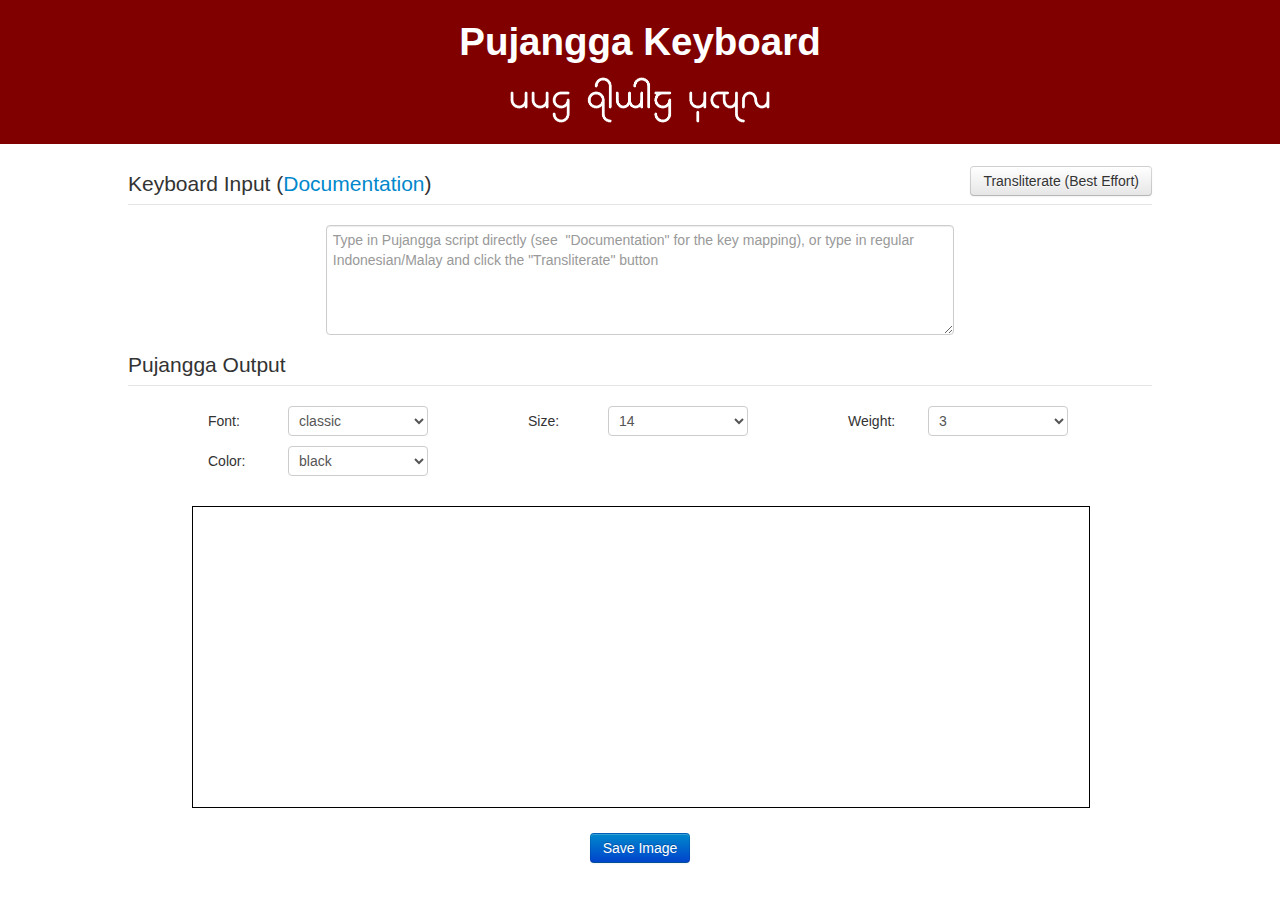
==== index.html @ c9950cda "Format index.html" ====
<!DOCTYPE html>
<html>

<head>
	<title>Pujangga Keyboard</title>
	<link rel="icon" type="image/x-icon" href="./assets/images/cara-favicon.ico">
	<link rel="stylesheet" href="./assets/stylesheets/bootstrap.css">
	<link rel="stylesheet" href="./assets/stylesheets/home.css">
	<script src="./assets/javascripts/jquery-3.7.1.min.js"></script>
	<script src="./assets/javascripts/application.js"></script>
</head>

<body class='body'>
	<div class='title'>
		<h1 class='center'>Pujangga Keyboard</h1>
		<div class='center'><img class="doc-image" src="assets/images/kibor pujangga.png"></div>
	</div>

	<div class='parent'>
		<br />
		<legend style="display: flex; justify-content: space-between;">
			<div>
				Keyboard Input (<a href="./documentation.html" target="_blank">Documentation</a>)
			</div>
			<div>
				<a target='_blank' id='transliterate_button' class='btn' style="margin-bottom: 8px;">
					Transliterate (Best Effort)
				</a>
			</div>
		</legend>

		<div class='center'>
			<textarea class='textarea-home' id='input' rows="5"
				placeholder="Type in Pujangga script directly (see  &quot;Documentation&quot; for the key mapping), or type in regular Indonesian/Malay and click the &quot;Transliterate&quot; button"></textarea>
		</div>

		<legend>
			Pujangga Output
		</legend>
	</div>

	<div class='parent'>
		<div id='options'>
			<div class='row'>
				<div class='span1 offset1 dropdown-label'>
					Font:
				</div>
				<div class='span2'>
					<select id='font-style' class='dropdown-cara'>
						<option>classic</option>
						<option>modern</option>
					</select>
				</div>
				<div class='span1 offset1 dropdown-label'>
					Size:
				</div>
				<div class='span2'>
					<select id='font-size' class='dropdown-cara'>
						<option>8</option>
						<option>9</option>
						<option>10</option>
						<option>11</option>
						<option>12</option>
						<option>14</option>
						<option>16</option>
						<option>20</option>
						<option>24</option>
						<option>30</option>
						<option>36</option>
						<option>48</option>
						<option>72</option>
					</select>
				</div>
				<div class='span1 offset1 dropdown-label'>
					Weight:
				</div>
				<div class='span2'>
					<select id='font-width' class='dropdown-cara'>
						<option>1</option>
						<option>2</option>
						<option>3</option>
						<option>4</option>
						<option>5</option>
						<option>6</option>
						<option>7</option>
					</select>
				</div>
				<div class='span1 offset1 dropdown-label'>
					Color:
				</div>
				<div class='span2'>
					<select id='font-color' class='dropdown-cara'>
						<option>black</option>
						<option>red</option>
						<option>blue</option>
						<option>green</option>
						<option>orange</option>
						<option>purple</option>
						<option>teal</option>
						<option>maroon</option>
						<option>navy</option>
						<option>olive</option>
						<option>grey</option>
						<option>white</option>
					</select>
				</div>
			</div>
		</div>

		<div class='center'>
			<canvas id="textarea-output" width=300 height=300></canvas><br>
			<a target='_blank' id='save_button' class='btn btn-primary'>Save Image</a>
		</div>
	</div>
</body>

</html>
---- assets/stylesheets/home.css ----
/*HOME*/

.title {
	background-color: maroon;
	color: white;
	padding-top: 12px;
	padding-bottom: 16px;
}

.parent {
	margin-left: 10%;
	margin-right: 10%;
}

.textarea-home {
	width: 60%;
}

.center {
	text-align: center;
}

.dropdown-label {
	margin-top: 5px;
}

#textarea-output {
	margin: 0px auto;
	border: 1px solid black;
	margin-bottom: 20px;
	margin-top: 20px;
	margin-left: 1px;
}

#save_button {
	margin-bottom: 50px;
}

.dropdown-cara {
	width: 100%;
}

.doc-image {
	height: 56px;
}

.doc-text {
	height: 32px;
}

.footnote-number {
	vertical-align: top;
	padding-right: 8px;
}
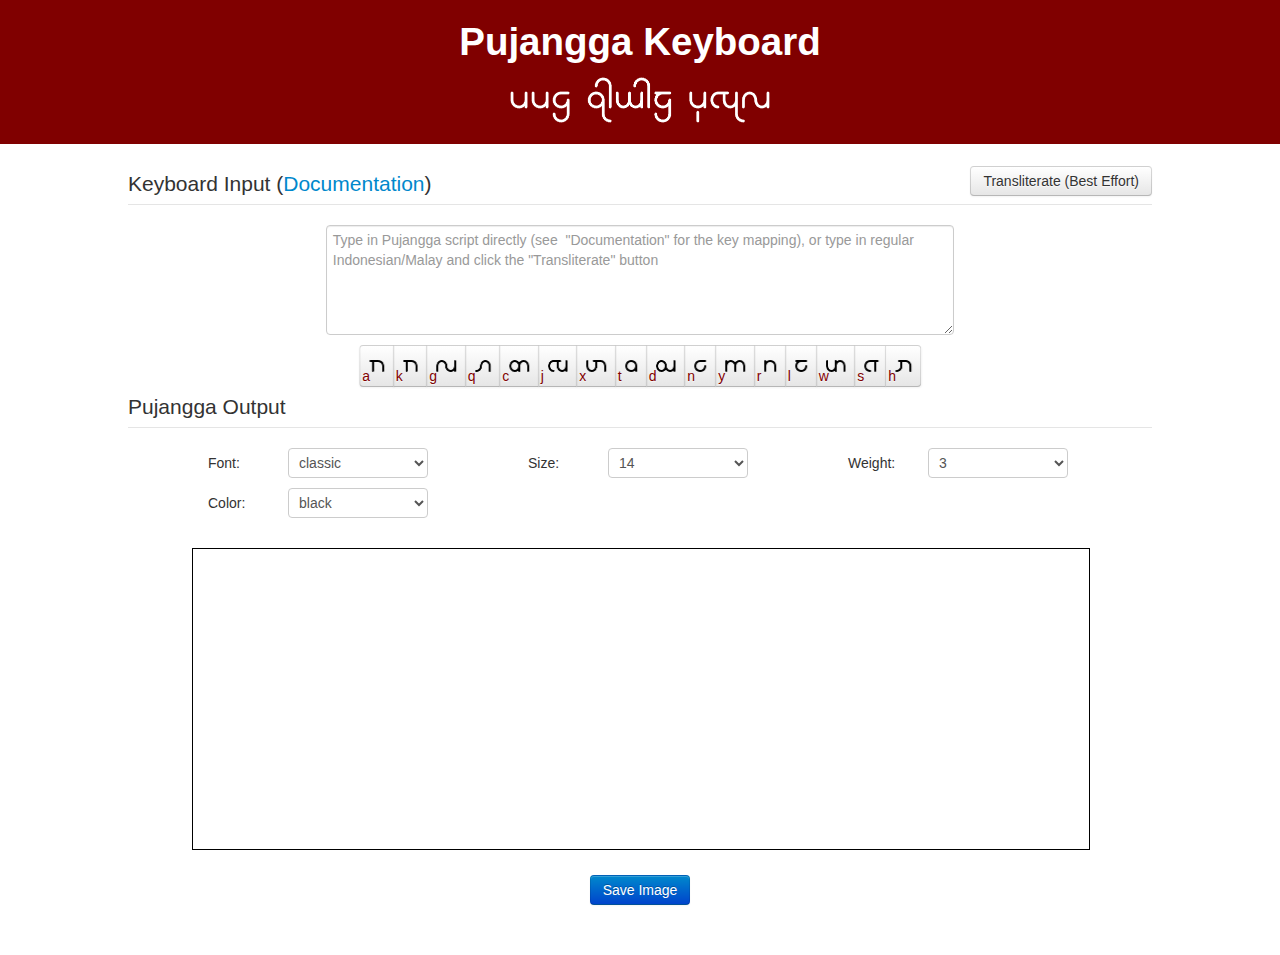
==== commit dc3c7a32: "consonant keyboard" ====
--- a/index.html
+++ b/index.html
@@ -32,6 +32,58 @@
 		<div class='center'>
 			<textarea class='textarea-home' id='input' rows="5"
 				placeholder="Type in Pujangga script directly (see  &quot;Documentation&quot; for the key mapping), or type in regular Indonesian/Malay and click the &quot;Transliterate&quot; button"></textarea>
+		</div>
+		<div>
+			<div class="btn-group keyboard">
+				<a id='a_key' target='_blank' class='btn keyboard-btn'>
+					<img class="keyboard-img" src="assets/images/keyboard/a.png"><span class="keyboard-label">a</span>
+				</a>
+				<a id='k_key' target='_blank' class='btn keyboard-btn'>
+					<img class="keyboard-img" src="assets/images/keyboard/a.png"><span class="keyboard-label">k</span>
+				</a>
+				<a id='g_key' target='_blank' class='btn keyboard-btn'>
+					<img class="keyboard-img" src="assets/images/keyboard/g.png"><span class="keyboard-label">g</span>
+				</a>
+				<a id='q_key' target='_blank' class='btn keyboard-btn'>
+					<img class="keyboard-img" src="assets/images/keyboard/q.png"><span class="keyboard-label">q</span>
+				</a>
+				<a id='c_key' target='_blank' class='btn keyboard-btn'>
+					<img class="keyboard-img" src="assets/images/keyboard/c.png"><span class="keyboard-label">c</span>
+				</a>
+				<a id='j_key' target='_blank' class='btn keyboard-btn'>
+					<img class="keyboard-img" src="assets/images/keyboard/j.png"><span class="keyboard-label">j</span>
+				</a>
+				<a id='x_key' target='_blank' class='btn keyboard-btn'>
+					<img class="keyboard-img" src="assets/images/keyboard/x.png"><span class="keyboard-label">x</span>
+				</a>
+				<a id='t_key' target='_blank' class='btn keyboard-btn'>
+					<img class="keyboard-img" src="assets/images/keyboard/t.png"><span class="keyboard-label">t</span>
+				</a>
+				<a id='d_key' target='_blank' class='btn keyboard-btn'>
+					<img class="keyboard-img" src="assets/images/keyboard/d.png"><span class="keyboard-label">d</span>
+				</a>
+				<a id='n_key' target='_blank' class='btn keyboard-btn'>
+					<img class="keyboard-img" src="assets/images/keyboard/n.png"><span class="keyboard-label">n</span>
+				</a>
+				<a id='y_key' target='_blank' class='btn keyboard-btn'>
+					<img class="keyboard-img" src="assets/images/keyboard/y.png"><span class="keyboard-label">y</span>
+				</a>
+				<a id='r_key' target='_blank' class='btn keyboard-btn'>
+					<img class="keyboard-img" src="assets/images/keyboard/r.png"><span class="keyboard-label">r</span>
+				</a>
+				<a id='l_key' target='_blank' class='btn keyboard-btn'>
+					<img class="keyboard-img" src="assets/images/keyboard/l.png"><span class="keyboard-label">l</span>
+				</a>
+				<a id='w_key' target='_blank' class='btn keyboard-btn'>
+					<img class="keyboard-img" src="assets/images/keyboard/w.png"><span class="keyboard-label">w</span>
+				</a>
+				<a id='s_key' target='_blank' class='btn keyboard-btn'>
+					<img class="keyboard-img" src="assets/images/keyboard/s.png"><span class="keyboard-label">s</span>
+				</a>
+				<a id='h_key' target='_blank' class='btn keyboard-btn'>
+					<img class="keyboard-img" src="assets/images/keyboard/h.png"><span class="keyboard-label">h</span>
+				</a>
+			</div>
 		</div>
 
 		<legend>
--- a/assets/stylesheets/home.css
+++ b/assets/stylesheets/home.css
@@ -51,4 +51,26 @@
 .footnote-number {
 	vertical-align: top;
 	padding-right: 8px;
+}
+
+.keyboard {
+	position: relative;
+	left: 50%;
+	transform: translateX(-50%);
+}
+
+.keyboard-btn {
+	padding: 0px;
+	position: relative;
+}
+
+.keyboard-img {
+	height: 40px;
+}
+
+.keyboard-label {
+	position: absolute;
+	bottom: 0px;
+	left: 2px;
+	color: maroon;
 }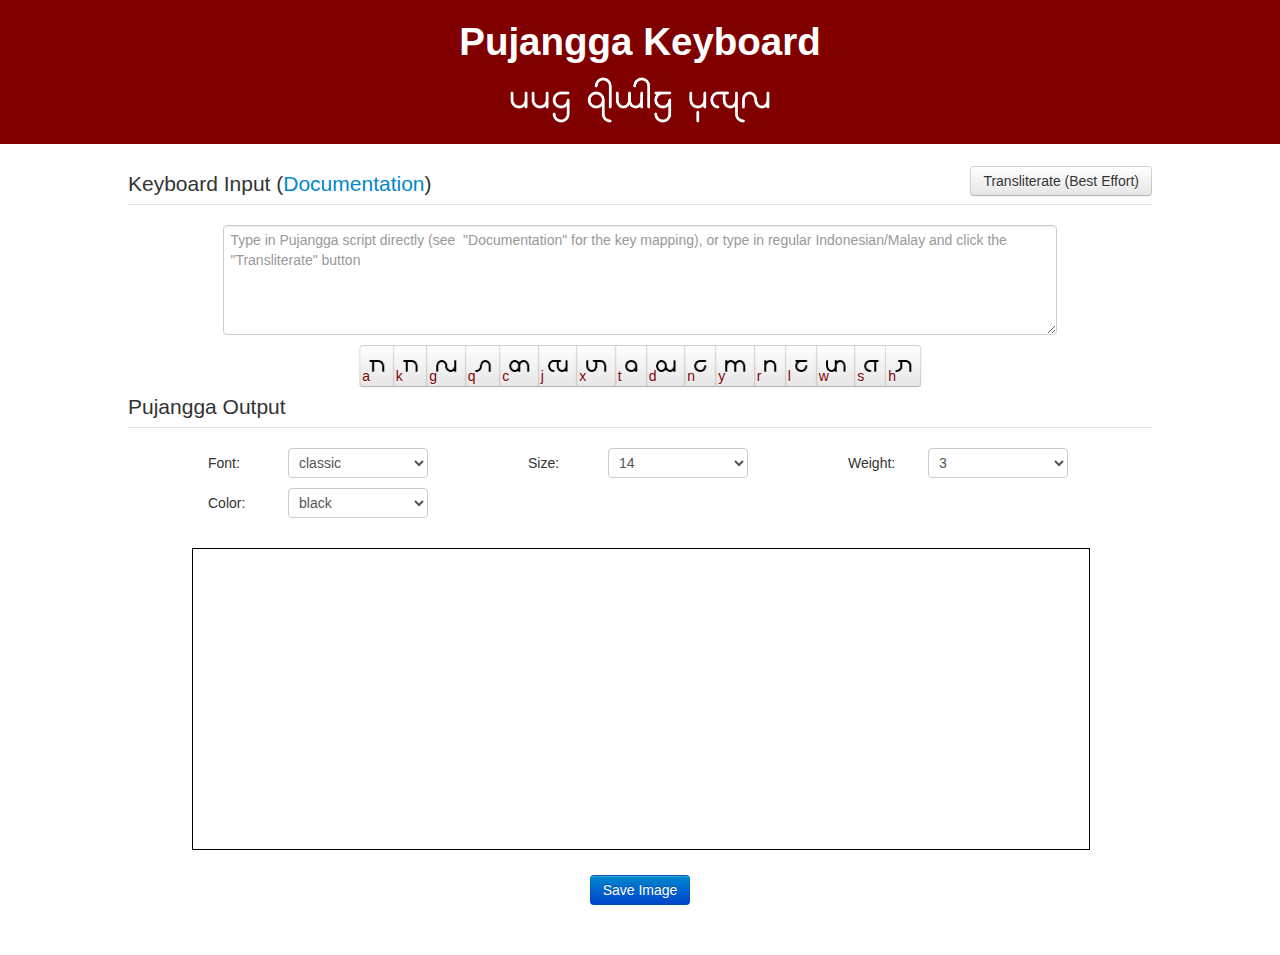
==== commit 2218f67c: "preserve textarea cursor" ====
--- a/index.html
+++ b/index.html
@@ -30,7 +30,7 @@
 		</legend>
 
 		<div class='center'>
-			<textarea class='textarea-home' id='input' rows="5"
+			<textarea class='textarea-home' id='key-input' rows="5"
 				placeholder="Type in Pujangga script directly (see  &quot;Documentation&quot; for the key mapping), or type in regular Indonesian/Malay and click the &quot;Transliterate&quot; button"></textarea>
 		</div>
 		<div>
--- a/assets/stylesheets/home.css
+++ b/assets/stylesheets/home.css
@@ -13,7 +13,7 @@
 }
 
 .textarea-home {
-	width: 60%;
+	width: 80%;
 }
 
 .center {
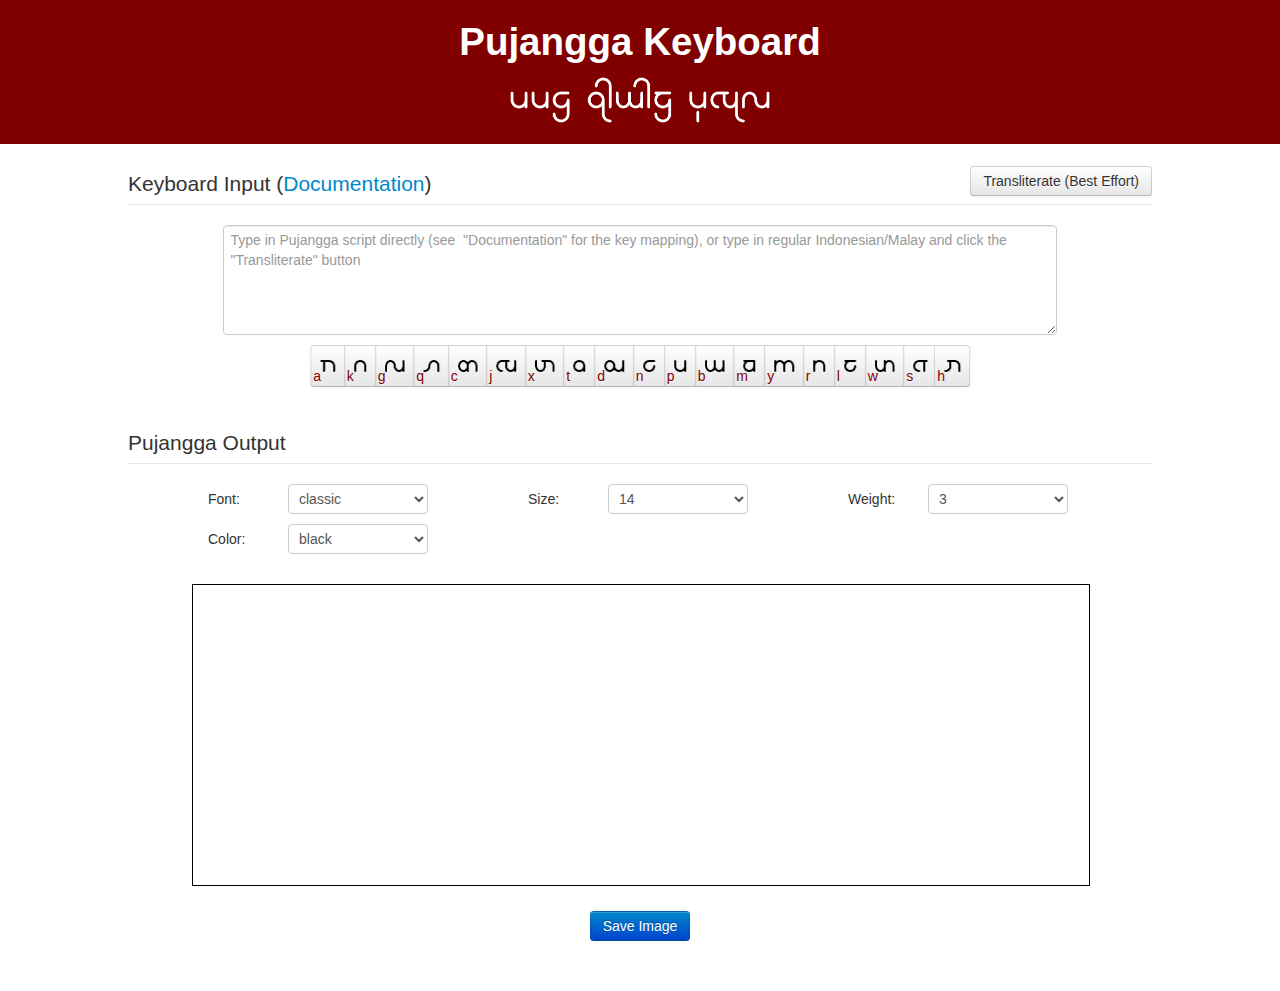
==== commit 3b82b1aa: "add missing consonant keyboard keys" ====
--- a/index.html
+++ b/index.html
@@ -33,13 +33,13 @@
 			<textarea class='textarea-home' id='key-input' rows="5"
 				placeholder="Type in Pujangga script directly (see  &quot;Documentation&quot; for the key mapping), or type in regular Indonesian/Malay and click the &quot;Transliterate&quot; button"></textarea>
 		</div>
-		<div>
+		<div class="keyboard-row">
 			<div class="btn-group keyboard">
 				<a id='a_key' target='_blank' class='btn keyboard-btn'>
 					<img class="keyboard-img" src="assets/images/keyboard/a.png"><span class="keyboard-label">a</span>
 				</a>
 				<a id='k_key' target='_blank' class='btn keyboard-btn'>
-					<img class="keyboard-img" src="assets/images/keyboard/a.png"><span class="keyboard-label">k</span>
+					<img class="keyboard-img" src="assets/images/keyboard/k.png"><span class="keyboard-label">k</span>
 				</a>
 				<a id='g_key' target='_blank' class='btn keyboard-btn'>
 					<img class="keyboard-img" src="assets/images/keyboard/g.png"><span class="keyboard-label">g</span>
@@ -65,6 +65,15 @@
 				<a id='n_key' target='_blank' class='btn keyboard-btn'>
 					<img class="keyboard-img" src="assets/images/keyboard/n.png"><span class="keyboard-label">n</span>
 				</a>
+				<a id='p_key' target='_blank' class='btn keyboard-btn'>
+					<img class="keyboard-img" src="assets/images/keyboard/p.png"><span class="keyboard-label">p</span>
+				</a>
+				<a id='b_key' target='_blank' class='btn keyboard-btn'>
+					<img class="keyboard-img" src="assets/images/keyboard/b.png"><span class="keyboard-label">b</span>
+				</a>
+				<a id='m_key' target='_blank' class='btn keyboard-btn'>
+					<img class="keyboard-img" src="assets/images/keyboard/m.png"><span class="keyboard-label">m</span>
+				</a>
 				<a id='y_key' target='_blank' class='btn keyboard-btn'>
 					<img class="keyboard-img" src="assets/images/keyboard/y.png"><span class="keyboard-label">y</span>
 				</a>
@@ -83,6 +92,10 @@
 				<a id='h_key' target='_blank' class='btn keyboard-btn'>
 					<img class="keyboard-img" src="assets/images/keyboard/h.png"><span class="keyboard-label">h</span>
 				</a>
+			</div>
+		</div>
+		<div class="keyboard-row">
+			<div class="btn-group keyboard">
 			</div>
 		</div>
 
--- a/assets/stylesheets/home.css
+++ b/assets/stylesheets/home.css
@@ -73,4 +73,8 @@
 	bottom: 0px;
 	left: 2px;
 	color: maroon;
+}
+
+.keyboard-row {
+	margin-bottom: 8px;
 }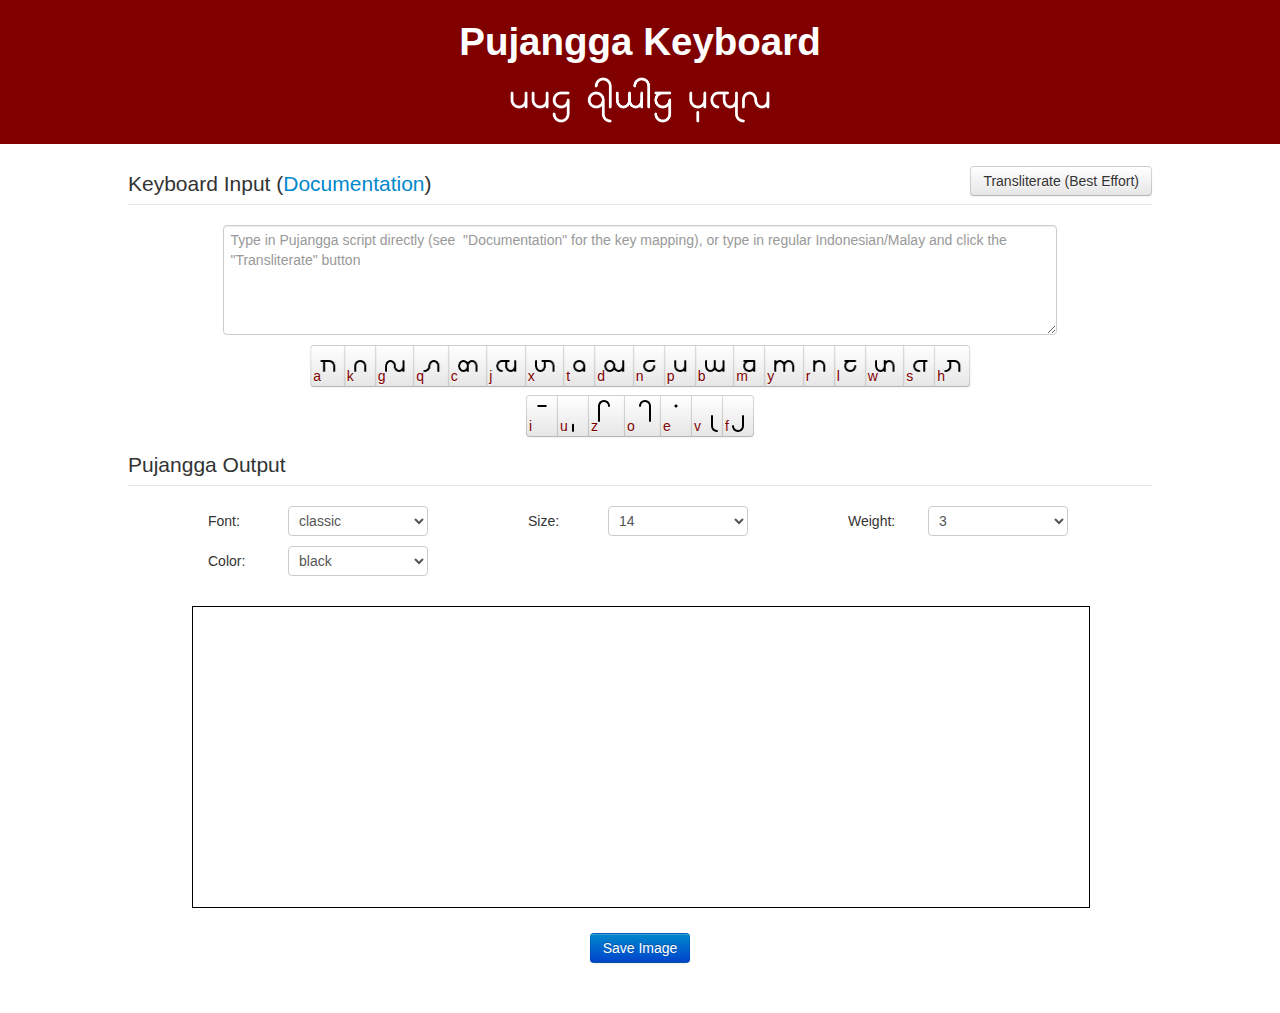
==== commit 61c7d498: "vowel keyboard" ====
--- a/index.html
+++ b/index.html
@@ -96,6 +96,27 @@
 		</div>
 		<div class="keyboard-row">
 			<div class="btn-group keyboard">
+				<a id='i_key' target='_blank' class='btn keyboard-btn'>
+					<img class="keyboard-img" src="assets/images/keyboard/i.png"><span class="keyboard-label">i</span>
+				</a>
+				<a id='u_key' target='_blank' class='btn keyboard-btn'>
+					<img class="keyboard-img" src="assets/images/keyboard/u.png"><span class="keyboard-label">u</span>
+				</a>
+				<a id='z_key' target='_blank' class='btn keyboard-btn'>
+					<img class="keyboard-img" src="assets/images/keyboard/z.png"><span class="keyboard-label">z</span>
+				</a>
+				<a id='o_key' target='_blank' class='btn keyboard-btn'>
+					<img class="keyboard-img" src="assets/images/keyboard/o.png"><span class="keyboard-label">o</span>
+				</a>
+				<a id='e_key' target='_blank' class='btn keyboard-btn'>
+					<img class="keyboard-img" src="assets/images/keyboard/e.png"><span class="keyboard-label">e</span>
+				</a>
+				<a id='v_key' target='_blank' class='btn keyboard-btn'>
+					<img class="keyboard-img" src="assets/images/keyboard/v.png"><span class="keyboard-label">v</span>
+				</a>
+				<a id='f_key' target='_blank' class='btn keyboard-btn'>
+					<img class="keyboard-img" src="assets/images/keyboard/f.png"><span class="keyboard-label">f</span>
+				</a>
 			</div>
 		</div>
 
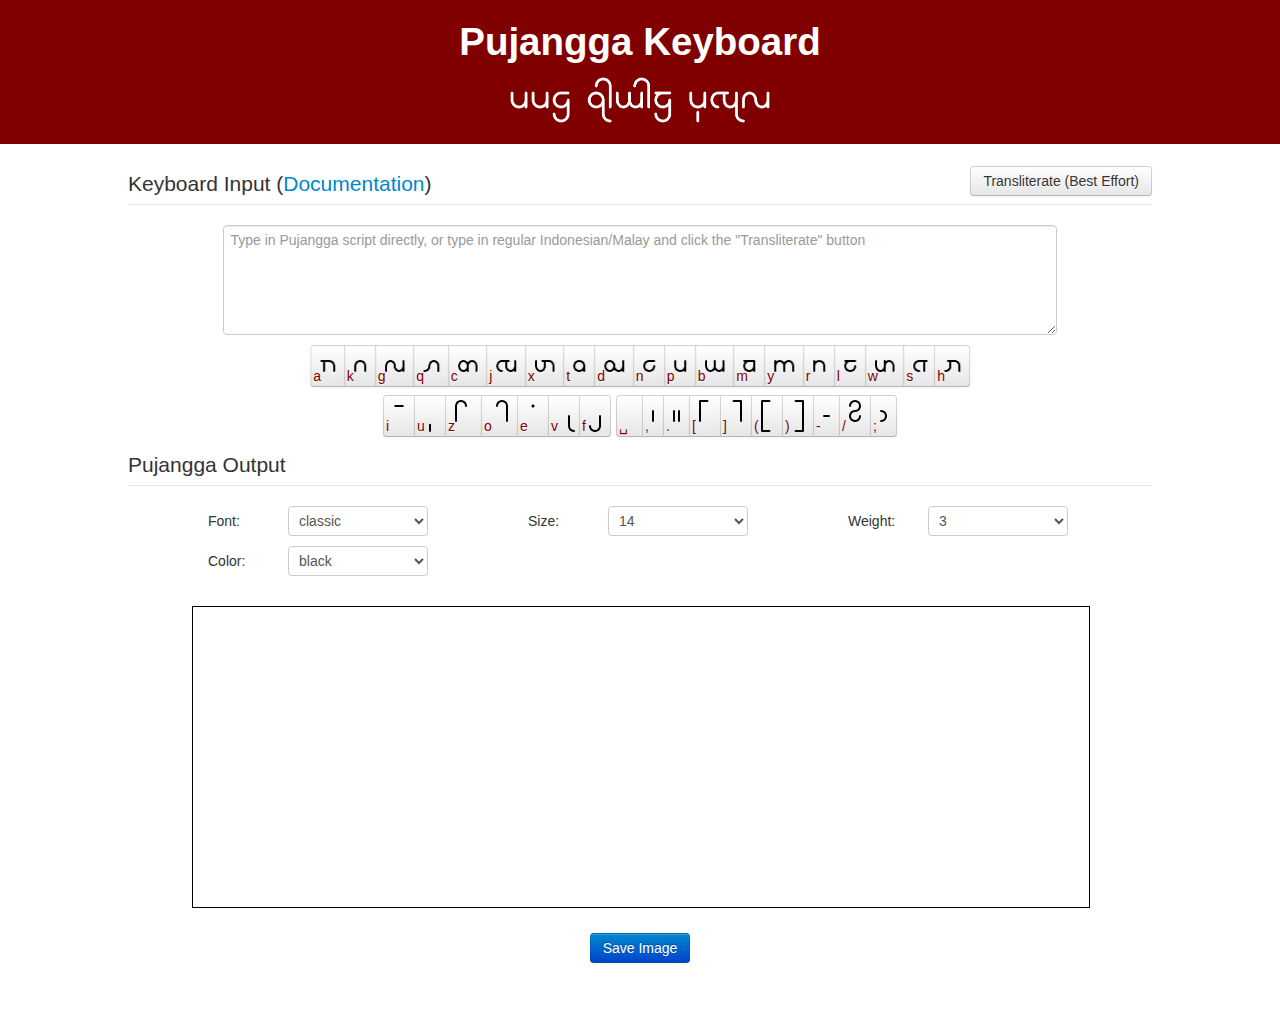
==== commit d40c48ff: "punctuation marks keyboard" ====
--- a/index.html
+++ b/index.html
@@ -31,92 +31,143 @@
 
 		<div class='center'>
 			<textarea class='textarea-home' id='key-input' rows="5"
-				placeholder="Type in Pujangga script directly (see  &quot;Documentation&quot; for the key mapping), or type in regular Indonesian/Malay and click the &quot;Transliterate&quot; button"></textarea>
+				placeholder="Type in Pujangga script directly, or type in regular Indonesian/Malay and click the &quot;Transliterate&quot; button"></textarea>
 		</div>
 		<div class="keyboard-row">
 			<div class="btn-group keyboard">
-				<a id='a_key' target='_blank' class='btn keyboard-btn'>
+				<a data-value='a' target='_blank' class='btn keyboard-btn'>
 					<img class="keyboard-img" src="assets/images/keyboard/a.png"><span class="keyboard-label">a</span>
 				</a>
-				<a id='k_key' target='_blank' class='btn keyboard-btn'>
+				<a data-value='k' target='_blank' class='btn keyboard-btn'>
 					<img class="keyboard-img" src="assets/images/keyboard/k.png"><span class="keyboard-label">k</span>
 				</a>
-				<a id='g_key' target='_blank' class='btn keyboard-btn'>
+				<a data-value='g' target='_blank' class='btn keyboard-btn'>
 					<img class="keyboard-img" src="assets/images/keyboard/g.png"><span class="keyboard-label">g</span>
 				</a>
-				<a id='q_key' target='_blank' class='btn keyboard-btn'>
+				<a data-value='q' target='_blank' class='btn keyboard-btn'>
 					<img class="keyboard-img" src="assets/images/keyboard/q.png"><span class="keyboard-label">q</span>
 				</a>
-				<a id='c_key' target='_blank' class='btn keyboard-btn'>
+				<a data-value='c' target='_blank' class='btn keyboard-btn'>
 					<img class="keyboard-img" src="assets/images/keyboard/c.png"><span class="keyboard-label">c</span>
 				</a>
-				<a id='j_key' target='_blank' class='btn keyboard-btn'>
+				<a data-value='j' target='_blank' class='btn keyboard-btn'>
 					<img class="keyboard-img" src="assets/images/keyboard/j.png"><span class="keyboard-label">j</span>
 				</a>
-				<a id='x_key' target='_blank' class='btn keyboard-btn'>
+				<a data-value='x' target='_blank' class='btn keyboard-btn'>
 					<img class="keyboard-img" src="assets/images/keyboard/x.png"><span class="keyboard-label">x</span>
 				</a>
-				<a id='t_key' target='_blank' class='btn keyboard-btn'>
+				<a data-value='t' target='_blank' class='btn keyboard-btn'>
 					<img class="keyboard-img" src="assets/images/keyboard/t.png"><span class="keyboard-label">t</span>
 				</a>
-				<a id='d_key' target='_blank' class='btn keyboard-btn'>
+				<a data-value='d' target='_blank' class='btn keyboard-btn'>
 					<img class="keyboard-img" src="assets/images/keyboard/d.png"><span class="keyboard-label">d</span>
 				</a>
-				<a id='n_key' target='_blank' class='btn keyboard-btn'>
+				<a data-value='n' target='_blank' class='btn keyboard-btn'>
 					<img class="keyboard-img" src="assets/images/keyboard/n.png"><span class="keyboard-label">n</span>
 				</a>
-				<a id='p_key' target='_blank' class='btn keyboard-btn'>
+				<a data-value='p' target='_blank' class='btn keyboard-btn'>
 					<img class="keyboard-img" src="assets/images/keyboard/p.png"><span class="keyboard-label">p</span>
 				</a>
-				<a id='b_key' target='_blank' class='btn keyboard-btn'>
+				<a data-value='b' target='_blank' class='btn keyboard-btn'>
 					<img class="keyboard-img" src="assets/images/keyboard/b.png"><span class="keyboard-label">b</span>
 				</a>
-				<a id='m_key' target='_blank' class='btn keyboard-btn'>
+				<a data-value='m' target='_blank' class='btn keyboard-btn'>
 					<img class="keyboard-img" src="assets/images/keyboard/m.png"><span class="keyboard-label">m</span>
 				</a>
-				<a id='y_key' target='_blank' class='btn keyboard-btn'>
+				<a data-value='y' target='_blank' class='btn keyboard-btn'>
 					<img class="keyboard-img" src="assets/images/keyboard/y.png"><span class="keyboard-label">y</span>
 				</a>
-				<a id='r_key' target='_blank' class='btn keyboard-btn'>
+				<a data-value='r' target='_blank' class='btn keyboard-btn'>
 					<img class="keyboard-img" src="assets/images/keyboard/r.png"><span class="keyboard-label">r</span>
 				</a>
-				<a id='l_key' target='_blank' class='btn keyboard-btn'>
+				<a data-value='l' target='_blank' class='btn keyboard-btn'>
 					<img class="keyboard-img" src="assets/images/keyboard/l.png"><span class="keyboard-label">l</span>
 				</a>
-				<a id='w_key' target='_blank' class='btn keyboard-btn'>
+				<a data-value='w' target='_blank' class='btn keyboard-btn'>
 					<img class="keyboard-img" src="assets/images/keyboard/w.png"><span class="keyboard-label">w</span>
 				</a>
-				<a id='s_key' target='_blank' class='btn keyboard-btn'>
+				<a data-value='s' target='_blank' class='btn keyboard-btn'>
 					<img class="keyboard-img" src="assets/images/keyboard/s.png"><span class="keyboard-label">s</span>
 				</a>
-				<a id='h_key' target='_blank' class='btn keyboard-btn'>
+				<a data-value='h' target='_blank' class='btn keyboard-btn'>
 					<img class="keyboard-img" src="assets/images/keyboard/h.png"><span class="keyboard-label">h</span>
 				</a>
 			</div>
 		</div>
 		<div class="keyboard-row">
 			<div class="btn-group keyboard">
-				<a id='i_key' target='_blank' class='btn keyboard-btn'>
-					<img class="keyboard-img" src="assets/images/keyboard/i.png"><span class="keyboard-label">i</span>
-				</a>
-				<a id='u_key' target='_blank' class='btn keyboard-btn'>
-					<img class="keyboard-img" src="assets/images/keyboard/u.png"><span class="keyboard-label">u</span>
-				</a>
-				<a id='z_key' target='_blank' class='btn keyboard-btn'>
-					<img class="keyboard-img" src="assets/images/keyboard/z.png"><span class="keyboard-label">z</span>
-				</a>
-				<a id='o_key' target='_blank' class='btn keyboard-btn'>
-					<img class="keyboard-img" src="assets/images/keyboard/o.png"><span class="keyboard-label">o</span>
-				</a>
-				<a id='e_key' target='_blank' class='btn keyboard-btn'>
-					<img class="keyboard-img" src="assets/images/keyboard/e.png"><span class="keyboard-label">e</span>
-				</a>
-				<a id='v_key' target='_blank' class='btn keyboard-btn'>
-					<img class="keyboard-img" src="assets/images/keyboard/v.png"><span class="keyboard-label">v</span>
-				</a>
-				<a id='f_key' target='_blank' class='btn keyboard-btn'>
-					<img class="keyboard-img" src="assets/images/keyboard/f.png"><span class="keyboard-label">f</span>
-				</a>
+				<div class="btn-group">
+					<a data-value='i' target='_blank' class='btn keyboard-btn'>
+						<img class="keyboard-img" src="assets/images/keyboard/i.png"><span
+							class="keyboard-label">i</span>
+					</a>
+					<a data-value='u' target='_blank' class='btn keyboard-btn'>
+						<img class="keyboard-img" src="assets/images/keyboard/u.png"><span
+							class="keyboard-label">u</span>
+					</a>
+					<a data-value='z' target='_blank' class='btn keyboard-btn'>
+						<img class="keyboard-img" src="assets/images/keyboard/z.png"><span
+							class="keyboard-label">z</span>
+					</a>
+					<a data-value='o' target='_blank' class='btn keyboard-btn'>
+						<img class="keyboard-img" src="assets/images/keyboard/o.png"><span
+							class="keyboard-label">o</span>
+					</a>
+					<a data-value='e' target='_blank' class='btn keyboard-btn'>
+						<img class="keyboard-img" src="assets/images/keyboard/e.png"><span
+							class="keyboard-label">e</span>
+					</a>
+					<a data-value='v' target='_blank' class='btn keyboard-btn'>
+						<img class="keyboard-img" src="assets/images/keyboard/v.png"><span
+							class="keyboard-label">v</span>
+					</a>
+					<a data-value='f' target='_blank' class='btn keyboard-btn'>
+						<img class="keyboard-img" src="assets/images/keyboard/f.png"><span
+							class="keyboard-label">f</span>
+					</a>
+				</div>
+				<div class="btn-group">
+					<a data-value=' ' target='_blank' class='btn keyboard-btn'>
+						<img class="keyboard-img" src="assets/images/keyboard/spasi.png"><span
+							class="keyboard-label">&blank;</span>
+					</a>
+					<a data-value=',' target='_blank' class='btn keyboard-btn'>
+						<img class="keyboard-img" src="assets/images/keyboard/koma.png"><span
+							class="keyboard-label">,</span>
+					</a>
+					<a data-value='.' target='_blank' class='btn keyboard-btn'>
+						<img class="keyboard-img" src="assets/images/keyboard/titik.png"><span
+							class="keyboard-label">.</span>
+					</a>
+					<a data-value='[' target='_blank' class='btn keyboard-btn'>
+						<img class="keyboard-img" src="assets/images/keyboard/kutipbuka.png"><span
+							class="keyboard-label">[</span>
+					</a>
+					<a data-value=']' target='_blank' class='btn keyboard-btn'>
+						<img class="keyboard-img" src="assets/images/keyboard/kutiptutup.png"><span
+							class="keyboard-label">]</span>
+					</a>
+					<a data-value='(' target='_blank' class='btn keyboard-btn'>
+						<img class="keyboard-img" src="assets/images/keyboard/kurungbuka.png"><span
+							class="keyboard-label">(</span>
+					</a>
+					<a data-value=')' target='_blank' class='btn keyboard-btn'>
+						<img class="keyboard-img" src="assets/images/keyboard/kurungtutup.png"><span
+							class="keyboard-label">)</span>
+					</a>
+					<a data-value='-' target='_blank' class='btn keyboard-btn'>
+						<img class="keyboard-img" src="assets/images/keyboard/sempang.png"><span
+							class="keyboard-label">-</span>
+					</a>
+					<a data-value='/' target='_blank' class='btn keyboard-btn'>
+						<img class="keyboard-img" src="assets/images/keyboard/singkat.png"><span
+							class="keyboard-label">/</span>
+					</a>
+					<a data-value=';' target='_blank' class='btn keyboard-btn'>
+						<img class="keyboard-img" src="assets/images/keyboard/bisah.png"><span
+							class="keyboard-label">;</span>
+					</a>
+				</div>
 			</div>
 		</div>
 
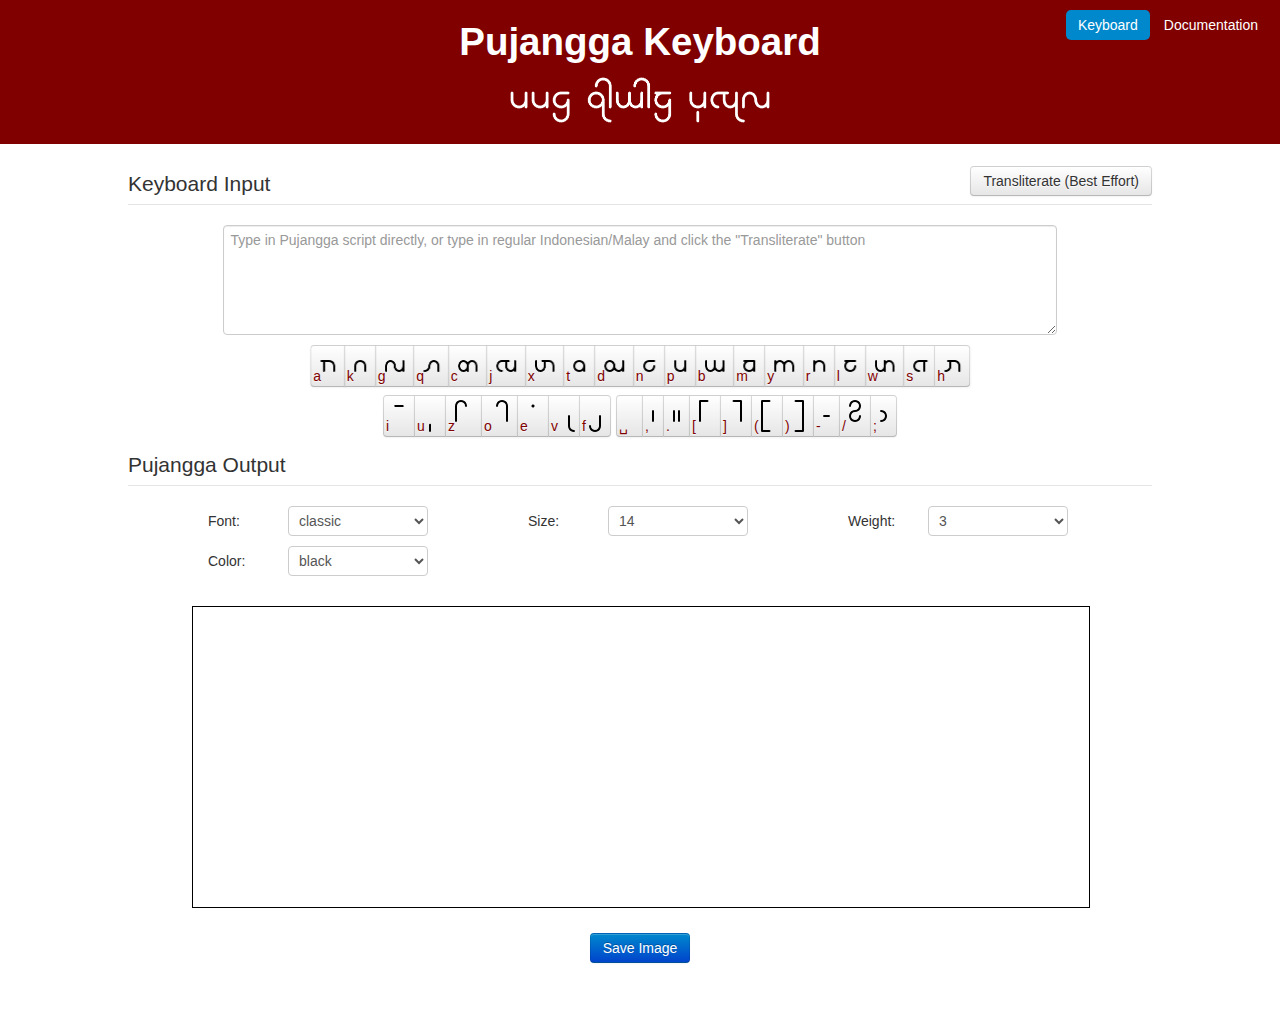
==== commit fb015988: "add nav bar" ====
--- a/index.html
+++ b/index.html
@@ -14,14 +14,16 @@
 	<div class='title'>
 		<h1 class='center'>Pujangga Keyboard</h1>
 		<div class='center'><img class="doc-image" src="assets/images/kibor pujangga.png"></div>
+		<ul class="nav nav-pills title-nav">
+			<li class="active"><a href="#">Keyboard</a></li>
+			<li><a href="./documentation.html" class="title-nav-pill">Documentation</a></li>
+		</ul>
 	</div>
 
 	<div class='parent'>
 		<br />
 		<legend style="display: flex; justify-content: space-between;">
-			<div>
-				Keyboard Input (<a href="./documentation.html" target="_blank">Documentation</a>)
-			</div>
+			<div>Keyboard Input</div>
 			<div>
 				<a target='_blank' id='transliterate_button' class='btn' style="margin-bottom: 8px;">
 					Transliterate (Best Effort)
--- a/assets/stylesheets/home.css
+++ b/assets/stylesheets/home.css
@@ -5,6 +5,17 @@
 	color: white;
 	padding-top: 12px;
 	padding-bottom: 16px;
+	position: relative;
+}
+
+.title-nav {
+	position: absolute;
+	right: 8px;
+	top: 8px;
+}
+
+.title-nav-pill:not(:hover) {
+	color: white;
 }
 
 .parent {
